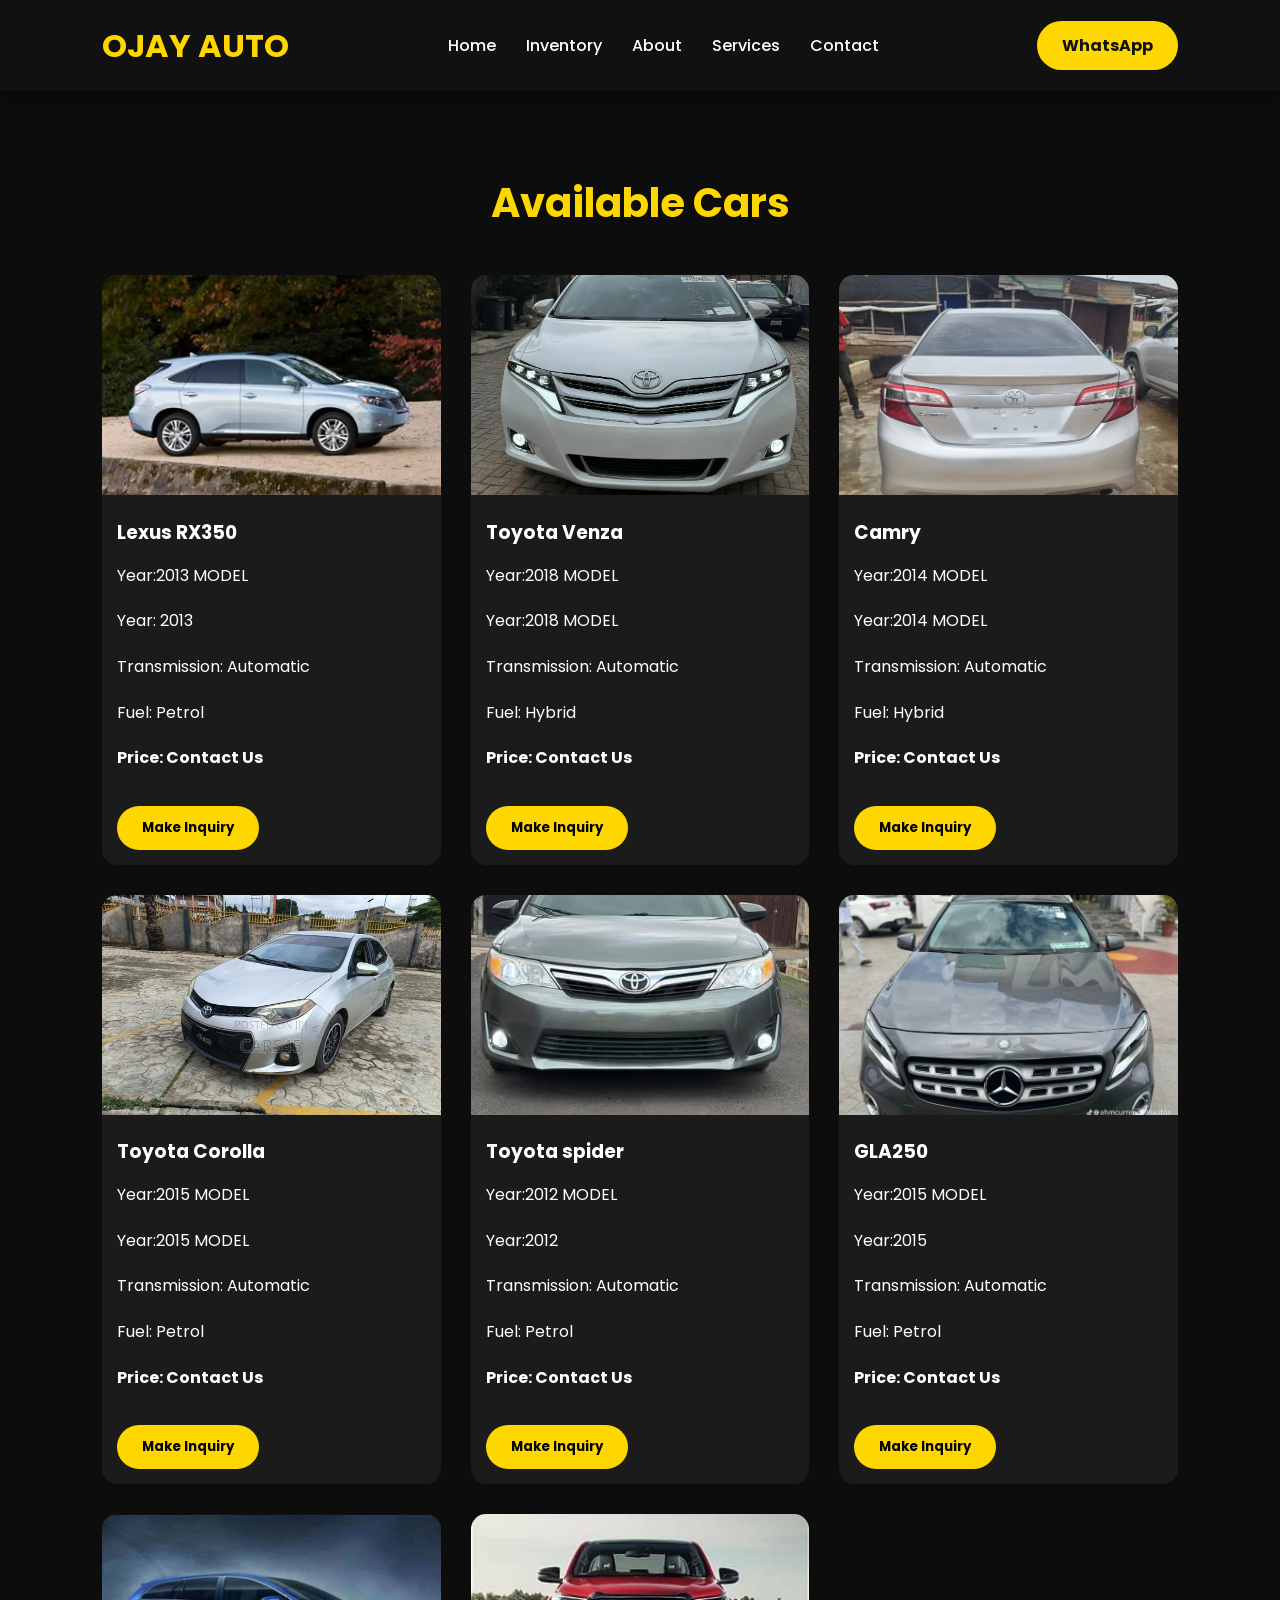
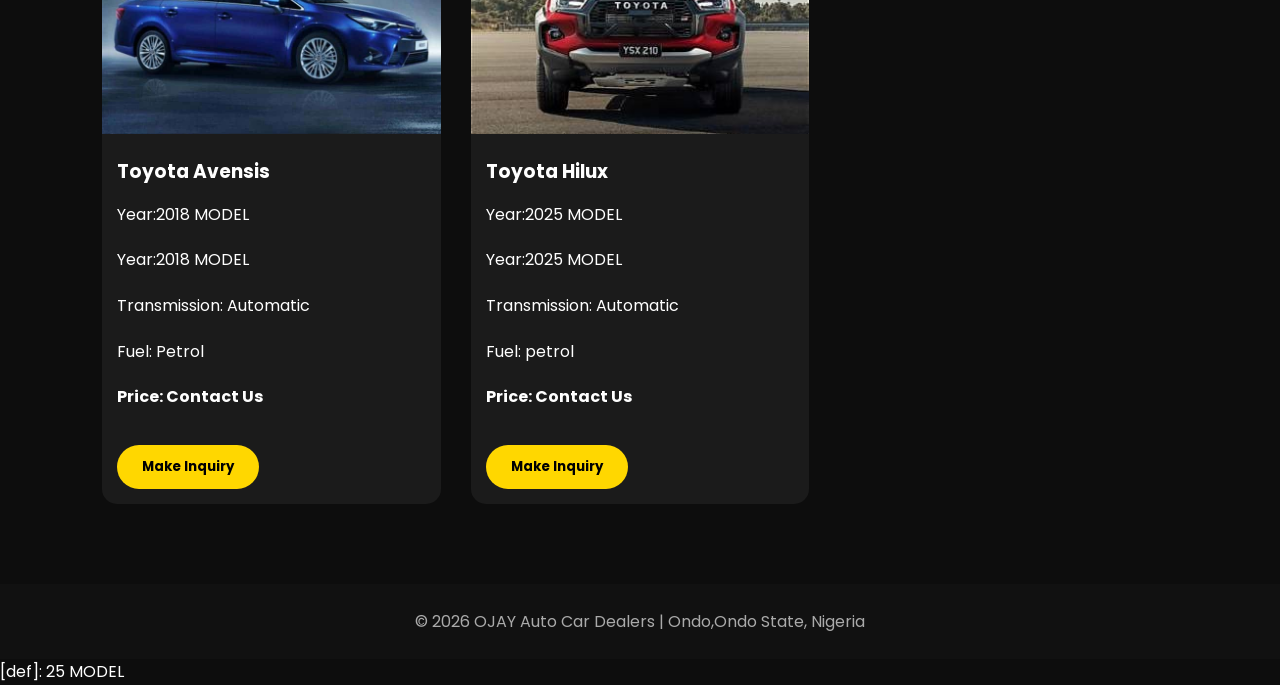
==== index.html @ 64fcfe89 "Add files via upload" ====
<!DOCTYPE html>
<html lang="en">
<head>
<meta charset="UTF-8">
<meta name="viewport" content="width=device-width, initial-scale=1.0">
<title>Inventory | OJAY Auto Car Dealers</title>

<link rel="stylesheet" href="style.css">
<link rel="stylesheet" href="https://cdnjs.cloudflare.com/ajax/libs/font-awesome/6.5.2/css/all.min.css">

</head>

<body>

<header>

<div class="logo">
<h2>OJAY AUTO</h2>
</div>

<nav>
<ul>
<li><a href="index.html">Home</a></li>
<li><a href="inventory.html">Inventory</a></li>
<li><a href="about.html">About</a></li>
<li><a href="services.html">Services</a></li>
<li><a href="contact.html">Contact</a></li>
</ul>
</nav>

<a href="https://wa.me/2348147358538" class="btn">
WhatsApp
</a>

</header>

<section class="cars">

<h2>Available Cars</h2>

<div class="car-container">

<div class="car">
<img src="rx350.webp" alt="Lexus RX350">
<h3>Lexus RX350</h3>
<p>Year:2013 MODEL</p>
<p>Year: 2013</p>
<p>Transmission: Automatic</p>
<p>Fuel: Petrol</p>
<p><strong>Price: Contact Us</strong></p>
<a href="https://wa.me/2347037322908?text=Hello,%20I'm%20interested%20in%20the%20Lexus%20RX350">
<button>Make Inquiry</button>
</a>
</div>

<div class="car">
<img src="2013-toyota-venza-jd.webp" alt="Toyota Venza">
<h3>Toyota Venza</h3>
<p>Year:2018 MODEL</p>
<p>Year:2018 MODEL</p>
<p>Transmission: Automatic</p>
<p>Fuel: Hybrid</p>
<p><strong>Price: Contact Us</strong></p>
<a href="https://wa.me/2347037322908?text=Hello,%20I'm%20interested%20in%20the%20Toyota%20Venza">
<button>Make Inquiry</button>
</a>
</div>

<div class="car">
<img src="WhatsApp Image 2026-11-26 at 20.59.33.jpeg" alt="Camry">
<h3>Camry</h3>
<p>Year:2014 MODEL</p>
<p>Year:2014 MODEL</p>
<p>Transmission: Automatic</p>
<p>Fuel: Hybrid</p>
<p><strong>Price: Contact Us</strong></p>
<a href="https://wa.me/2347037322908?text=Hello,%20I'm%20interested%20in%20the%20Toyota%20Venza">
<button>Make Inquiry</button>
</a>
</div>


<div class="car">
<img src="corolla.jpg" alt="Toyota Corolla">
<h3>Toyota Corolla</h3>
<p>Year:2015 MODEL</p>
<p>Year:2015 MODEL</p>
<p>Transmission: Automatic</p>
<p>Fuel: Petrol</p>
<p><strong>Price: Contact Us</strong></p>
<a href="https://wa.me/2347037322908?text=Hello,%20I'm%20interested%20in%20the%20Toyota%20Corolla">
<button>Make Inquiry</button>
</a>
</div>

<div class="car">
<img src="toyota spider.jpg" alt="Toyota spider.jpg">
<h3>Toyota spider</h3>
<p>Year:2012 MODEL</p>
<p>Year:2012 </p>
<p>Transmission: Automatic</p>
<p>Fuel: Petrol</p>
<p><strong>Price: Contact Us</strong></p>
<a href="https://wa.me/2347037322908?text=Hello,%20I'm%20interested%20in%20the%20Toyota%20Camry">
<button>Make Inquiry</button>
</a>
</div>

<div class="car">
<img src="WhatsApp Image 2026-11-26 at 17.23.11.jpeg" alt="GLA250">
<h3>GLA250</h3>
<p>Year:2015 MODEL</p>
<p>Year:2015 </p>
<p>Transmission: Automatic</p>
<p>Fuel: Petrol</p>
<p><strong>Price: Contact Us</strong></p>
<a href="https://wa.me/2347037322908?text=Hello,%20I'm%20interested%20in%20the%20Toyota%20Camry">
<button>Make Inquiry</button>
</a>
</div>


<div class="car">
<img src="2018-toyota-avensis-review.jpg" alt="Toyota Avensis">
<h3>Toyota Avensis</h3>
<p>Year:2018 MODEL</p>
<p>Year:2018 MODEL</p>
<p>Transmission: Automatic</p>
<p>Fuel: Petrol</p>
<p><strong>Price: Contact Us</strong></p>
<a href="https://wa.me/2347037322908?text=Hello,%20I'm%20interested%20in%20the%20Toyota%20Avensis">
<button>Make Inquiry</button>
</a>
</div>

<div class="car">
<img src="WhatsApp Image 2026-08-11 at 01.17.57.jpeg" alt="Toyota Hilux">
<h3>Toyota Hilux</h3>
<p>Year:2025 MODEL</p>
<p>Year:2025 MODEL</p>
<p>Transmission: Automatic</p>
<p>Fuel: petrol</p>
<p><strong>Price: Contact Us</strong></p>
<a href="https://wa.me/2347037322908?text=Hello,%20I'm%20interested%20in%20the%20Toyota%20Hilux">
<button>Make Inquiry</button>
</a>
</div>

</div>

</section>

<footer>
<p>&copy; 2026 OJAY Auto Car Dealers | Ondo,Ondo State, Nigeria</p>
</footer>

<script src="js/script.js"></script>

</body>
</html>

[def]: 25 MODEL</p>
---- style.css ----
/* Google Font */
@import url('https://fonts.googleapis.com/css2?family=Poppins:wght@300;400;500;600;700&display=swap');

*{
    margin:0;
    padding:0;
    box-sizing:border-box;
    font-family:'Poppins',sans-serif;
}

body{
    background:#0d0d0d;
    color:#fff;
    line-height:1.6;
}

/* Header */
header{
    display:flex;
    justify-content:space-between;
    align-items:center;
    padding:20px 8%;
    background:#111;
    position:sticky;
    top:0;
    z-index:1000;
    box-shadow:0 5px 20px rgba(0,0,0,.5);
}

.logo h2{
    color:#FFD700;
    font-size:32px;
    font-weight:700;
}

nav ul{
    display:flex;
    list-style:none;
}

nav ul li{
    margin:0 15px;
}

nav ul li a{
    color:#fff;
    text-decoration:none;
    font-weight:500;
    transition:.3s;
}

nav ul li a:hover{
    color:#FFD700;
}

nav ul li a.active{
    color:#FFD700;
}

.btn{
    background:#FFD700;
    color:#111;
    padding:12px 25px;
    border-radius:30px;
    text-decoration:none;
    font-weight:bold;
    transition:.3s;
}

.btn:hover{
    background:#fff;
}

/* Hero */
.hero{
    height:90vh;
    display:flex;
    justify-content:center;
    align-items:center;
    text-align:center;
    background:linear-gradient(rgba(0,0,0,.7),rgba(0,0,0,.7)),
    url("../images/hero.jpg") center/cover;
}

.hero h1{
    font-size:60px;
    color:#FFD700;
}

.hero p{
    margin:20px auto;
    max-width:700px;
    font-size:20px;
}

.hero-btn{
    display:inline-block;
    margin-top:20px;
    background:#FFD700;
    color:#111;
    padding:15px 35px;
    border-radius:50px;
    text-decoration:none;
    font-weight:bold;
}

.hero-btn:hover{
    background:#fff;
}

/* Featured Cars */
.cars{
    padding:80px 8%;
}

.cars h2{
    text-align:center;
    color:#FFD700;
    margin-bottom:40px;
    font-size:40px;
}

.car-container{
    display:grid;
    grid-template-columns:repeat(auto-fit,minmax(300px,1fr));
    gap:30px;
}

.car{
    background:#1b1b1b;
    border-radius:15px;
    overflow:hidden;
    transition:.4s;
}

.car:hover{
    transform:translateY(-10px);
}

.car img{
    width:100%;
    height:220px;
    object-fit:cover;
}

.car h3{
    padding:15px;
}

.car p{
    padding:0 15px 20px;
}

.car button{
    margin:15px;
    padding:12px 25px;
    background:#FFD700;
    border:none;
    border-radius:30px;
    cursor:pointer;
    font-weight:bold;
}

/* Services */
.services{
    padding:80px 8%;
    background:#151515;
}

.services h2{
    text-align:center;
    color:#FFD700;
    margin-bottom:40px;
}

.service-box{
    display:grid;
    grid-template-columns:repeat(auto-fit,minmax(220px,1fr));
    gap:25px;
}

.service-box div{
    background:#222;
    padding:30px;
    text-align:center;
    border-radius:15px;
}

.service-box i{
    font-size:45px;
    color:#FFD700;
    margin-bottom:15px;
}

/* Contact */
.contact{
    padding:80px 8%;
    text-align:center;
}

.contact h2{
    color:#FFD700;
    margin-bottom:20px;
}

.contact p{
    margin:12px 0;
    font-size:18px;
}

/* Footer */
footer{
    background:#111;
    text-align:center;
    padding:25px;
    color:#aaa;
}

/* Responsive */
@media(max-width:768px){

header{
    flex-direction:column;
}

nav ul{
    flex-direction:column;
    text-align:center;
    margin:20px 0;
}

nav ul li{
    margin:10px 0;
}

.hero h1{
    font-size:38px;
}

.hero p{
    font-size:17px;
}

}
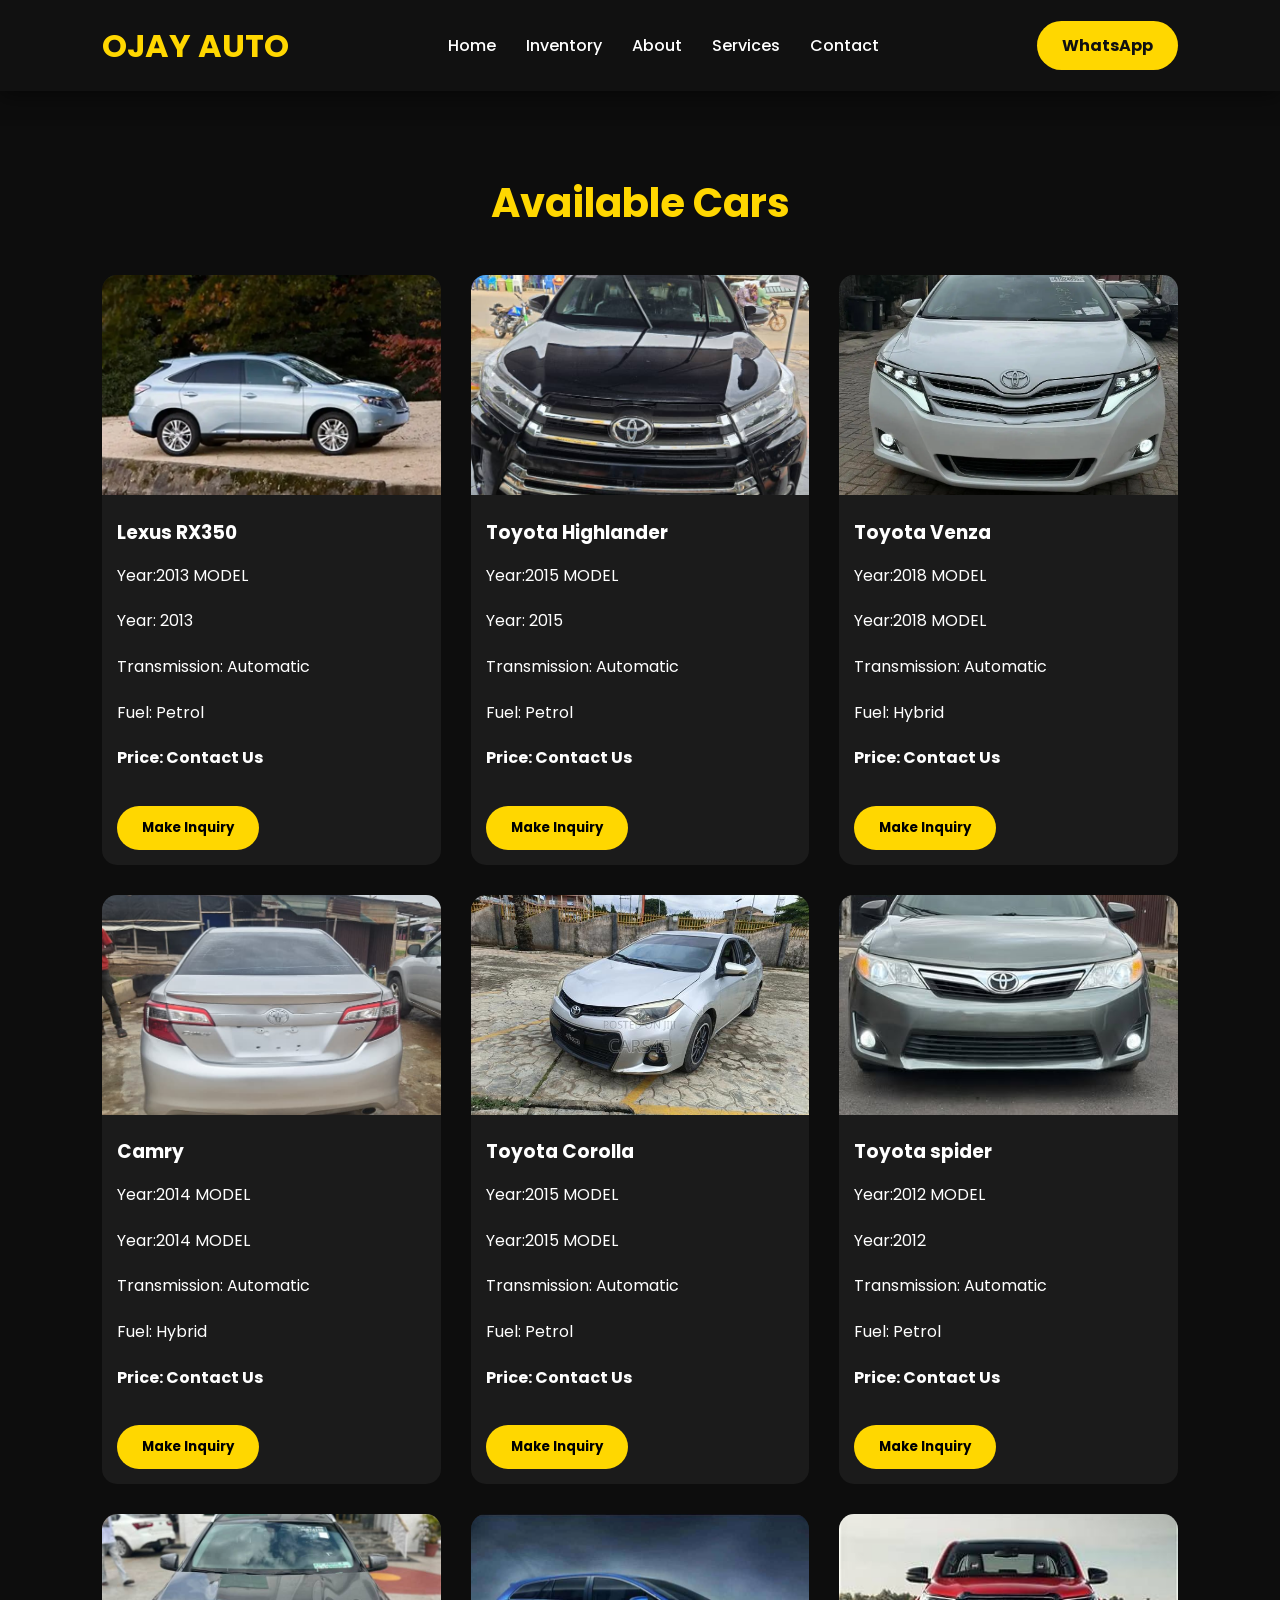
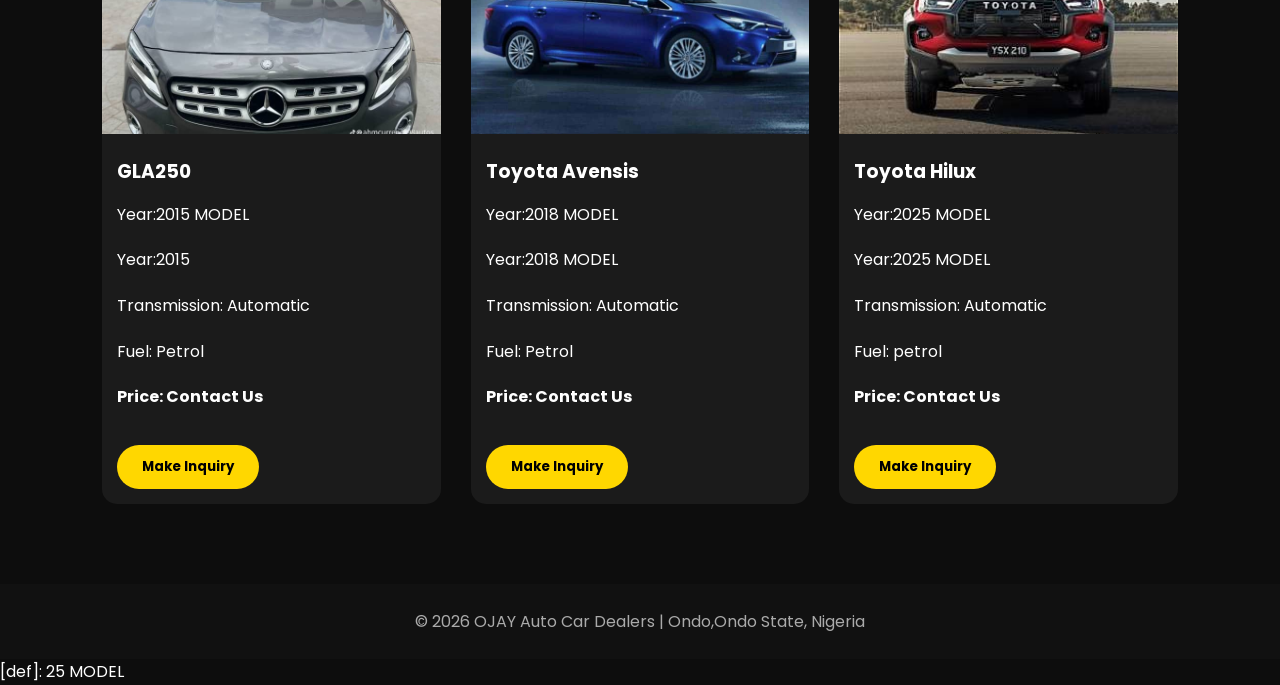
==== commit 7f3bd35e: "Add files via upload" ====
--- a/index.html
+++ b/index.html
@@ -52,6 +52,20 @@
 <button>Make Inquiry</button>
 </a>
 </div>
+
+<div class="car">
+<img src="WhatsApp Image 2026-11-26 at 23.26.15.jpeg" alt="Highlander">
+<h3>Toyota Highlander</h3>
+<p>Year:2015 MODEL</p>
+<p>Year: 2015</p>
+<p>Transmission: Automatic</p>
+<p>Fuel: Petrol</p>
+<p><strong>Price: Contact Us</strong></p>
+<a href="https://wa.me/2347037322908?text=Hello,%20I'm%20interested%20in%20the%20Lexus%20RX350">
+<button>Make Inquiry</button>
+</a>
+</div>
+
 
 <div class="car">
 <img src="2013-toyota-venza-jd.webp" alt="Toyota Venza">
